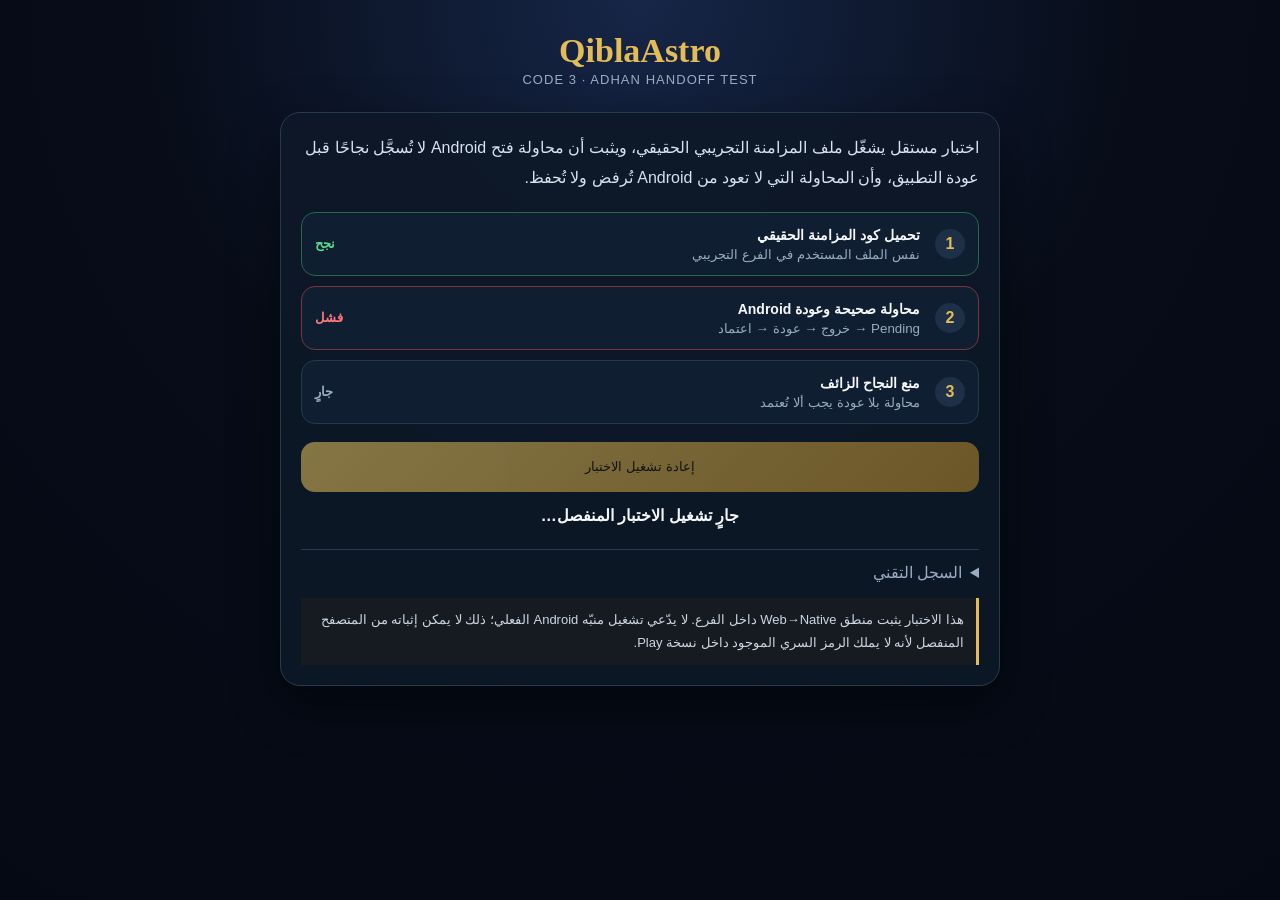
==== source/adhan-sync-test.html @ 59a13d58 "test(adhan): add standalone code3 handoff proof" ====
<!doctype html>
<html lang="ar" dir="rtl">
<head>
  <meta charset="utf-8">
  <meta name="viewport" content="width=device-width,initial-scale=1,viewport-fit=cover">
  <title>اختبار مزامنة الأذان — QiblaAstro Code 3</title>
  <style>
    :root{color-scheme:dark;--bg:#050914;--panel:#0d1828;--line:#263a50;--gold:#e3bb57;--ok:#55d98b;--bad:#ff7880;--muted:#9aacc1}
    *{box-sizing:border-box}body{margin:0;min-height:100vh;background:radial-gradient(circle at 50% 0,#162647 0,#070c18 45%,var(--bg) 100%);color:#f5f7fb;font-family:"Noto Sans Arabic",Tahoma,Arial,sans-serif;padding:22px}
    main{width:min(720px,100%);margin:auto}.brand{text-align:center;margin:10px 0 24px}.brand b{display:block;color:var(--gold);font:700 34px Georgia,serif}.brand span{color:var(--muted);font-size:13px;letter-spacing:.08em}
    .card{background:rgba(13,24,40,.94);border:1px solid var(--line);border-radius:20px;padding:20px;box-shadow:0 18px 50px #0007}.intro{line-height:1.9;color:#d8e1ed;margin:0 0 18px}.steps{display:grid;gap:10px;margin:18px 0}.step{display:grid;grid-template-columns:34px 1fr auto;gap:11px;align-items:center;background:#101e31;border:1px solid #24384e;border-radius:14px;padding:13px}.n{display:grid;place-items:center;width:30px;height:30px;border-radius:50%;background:#1d3048;color:var(--gold);font-weight:800}.step b{font-size:14px}.step small{display:block;color:var(--muted);margin-top:3px}.state{font-weight:800;font-size:13px;color:var(--muted)}.step.pass{border-color:#276845}.step.pass .state{color:var(--ok)}.step.fail{border-color:#79363b}.step.fail .state{color:var(--bad)}
    button{width:100%;min-height:50px;border:0;border-radius:14px;background:linear-gradient(135deg,#e8c35f,#b98a28);color:#171005;font:800 16px inherit;cursor:pointer}button:disabled{opacity:.55;cursor:wait}.summary{margin:14px 0 0;text-align:center;font-weight:800;min-height:28px}.summary.pass{color:var(--ok)}.summary.fail{color:var(--bad)}
    details{margin-top:15px;border-top:1px solid var(--line);padding-top:13px;color:var(--muted)}pre{direction:ltr;text-align:left;white-space:pre-wrap;overflow-wrap:anywhere;background:#050a12;padding:12px;border-radius:12px;font:12px/1.6 monospace;color:#bed0e5}
    .note{margin:16px 0 0;border-right:3px solid var(--gold);padding:10px 12px;background:#161b22;color:#cdd7e4;font-size:13px;line-height:1.8}
  </style>
</head>
<body>
<main>
  <div class="brand"><b>QiblaAstro</b><span>CODE 3 · ADHAN HANDOFF TEST</span></div>
  <section class="card">
    <p class="intro">اختبار مستقل يشغّل ملف المزامنة التجريبي الحقيقي، ويثبت أن محاولة فتح Android لا تُسجَّل نجاحًا قبل عودة التطبيق، وأن المحاولة التي لا تعود من Android تُرفض ولا تُحفظ.</p>
    <div class="steps">
      <div class="step" id="step-load"><span class="n">1</span><span><b>تحميل كود المزامنة الحقيقي</b><small>نفس الملف المستخدم في الفرع التجريبي</small></span><span class="state">جارٍ</span></div>
      <div class="step" id="step-return"><span class="n">2</span><span><b>محاولة صحيحة وعودة Android</b><small>Pending → خروج → عودة → اعتماد</small></span><span class="state">جارٍ</span></div>
      <div class="step" id="step-failure"><span class="n">3</span><span><b>منع النجاح الزائف</b><small>محاولة بلا عودة يجب ألا تُعتمد</small></span><span class="state">جارٍ</span></div>
    </div>
    <button id="run" type="button">إعادة تشغيل الاختبار</button>
    <p class="summary" id="summary" role="status" aria-live="polite"></p>
    <details><summary>السجل التقني</summary><pre id="log"></pre></details>
    <p class="note">هذا الاختبار يثبت منطق Web→Native داخل الفرع. لا يدّعي تشغيل منبّه Android الفعلي؛ ذلك لا يمكن إثباته من المتصفح المنفصل لأنه لا يملك الرمز السري الموجود داخل نسخة Play.</p>
  </section>
</main>
<script>
'use strict';
var LAT=30.0444,LON=31.2357,gnssSource='gps',QT=136.2;
var pCache=[{n:'الفجر',h:4.5},{n:'الظهر',h:12.1},{n:'العصر',h:15.5},{n:'المغرب',h:18.4},{n:'العشاء',h:19.8}];
var technicalLog=[],syncStatuses=[],lastNavigation='';
function log(message){technicalLog.push(new Date().toISOString().slice(11,23)+'  '+message);document.getElementById('log').textContent=technicalLog.join('\n');}
function setStep(id,ok,text){var el=document.getElementById(id);el.classList.remove('pass','fail');el.classList.add(ok?'pass':'fail');el.querySelector('.state').textContent=text|| (ok?'نجح':'فشل');}
function resetStep(id){var el=document.getElementById(id);el.classList.remove('pass','fail');el.querySelector('.state').textContent='جارٍ';}
function wait(ms){return new Promise(function(resolve){setTimeout(resolve,ms);});}
function storageClear(){sessionStorage.removeItem('qiblaastro:prayer-native-sync-last:v1');sessionStorage.removeItem('qiblaastro:prayer-native-sync-pending:v1');}
sessionStorage.setItem('qiblaastro:native-token','t'.repeat(40));
window.QiblaAdhanSyncTestAdapter={enabled:true,navigate:function(uri){lastNavigation=String(uri);log('NAV '+lastNavigation.slice(0,115)+'…');return true;}};
window.QiblaPrayerLocation={effective:function(){return{mode:'auto',lat:LAT,lon:LON,label:'القاهرة',timeZone:'Africa/Cairo'};}};
window.QiblaAdhanUI={getState:function(){return{enabled:true,advance:0,profile:'makkah',prayers:{'الفجر':'adhan','الظهر':'adhan','العصر':'adhan','المغرب':'adhan','العشاء':'adhan'}};}};
window.QiblaPrayerNativePlan={build:function(){return{timeZone:'Africa/Cairo'};},serialize:function(){return'2026-08-21:270,726,930,1104,1188|2026-08-22:271,726,929,1103,1187';}};
window.addEventListener('qiblaastro:prayer-native-sync-status',function(e){var status=e&&e.detail&&e.detail.status||'unknown';syncStatuses.push(status);log('STATUS '+status);});
async function runSuccessfulReturn(){storageClear();syncStatuses=[];lastNavigation='';var launched=window.QiblaPrayerNativeSync.sync();var before=window.QiblaPrayerNativeSync.status();var attempted=launched&&lastNavigation.indexOf('intent://prayer-sync?')===0&&lastNavigation.indexOf('package=com.qiblalabs')>0&&before.pending&&!before.last;log('BEFORE_RETURN pending='+!!before.pending+' last='+!!before.last);window.dispatchEvent(new Event('pagehide'));window.dispatchEvent(new Event('pageshow'));var after=window.QiblaPrayerNativeSync.status();var accepted=attempted&&!after.pending&&!!after.last&&syncStatuses.indexOf('android-opened')>=0&&syncStatuses.indexOf('returned')>=0;log('AFTER_RETURN pending='+!!after.pending+' last='+!!after.last);return accepted;}
async function runUnconfirmedFailure(){storageClear();syncStatuses=[];lastNavigation='';var launched=window.QiblaPrayerNativeSync.sync();var before=window.QiblaPrayerNativeSync.status();log('UNCONFIRMED_START pending='+!!before.pending+' last='+!!before.last);await wait(6300);var after=window.QiblaPrayerNativeSync.status();var rejected=launched&&!!before.pending&&!before.last&&!after.pending&&!after.last&&syncStatuses.indexOf('launch-unconfirmed')>=0;log('UNCONFIRMED_END pending='+!!after.pending+' last='+!!after.last);return rejected;}
async function runAll(){var button=document.getElementById('run'),summary=document.getElementById('summary');button.disabled=true;technicalLog=[];syncStatuses=[];summary.className='summary';summary.textContent='جارٍ تشغيل الاختبار المنفصل…';['step-load','step-return','step-failure'].forEach(resetStep);try{var loaded=!!(window.QiblaPrayerNativeSync&&window.QiblaPrayerNativeSync.sync);setStep('step-load',loaded,loaded?'نجح':'فشل');if(!loaded)throw new Error('لم يتم تحميل ملف المزامنة');var returned=await runSuccessfulReturn();setStep('step-return',returned,returned?'نجح':'فشل');var rejected=await runUnconfirmedFailure();setStep('step-failure',rejected,rejected?'نجح':'فشل');var all=loaded&&returned&&rejected;summary.className='summary '+(all?'pass':'fail');summary.textContent=all?'نجح الاختبار: لا يوجد اعتماد زائف للمزامنة':'فشل الاختبار: راجع السجل التقني';}catch(error){log('ERROR '+error.message);summary.className='summary fail';summary.textContent='فشل الاختبار: '+error.message;}finally{button.disabled=false;}}
document.getElementById('run').addEventListener('click',runAll);
</script>
<script src="js/presentation/prayer/schedule-sync.js?v=20260821-code3-adhan-sync-exp2" onload="runAll()" onerror="setStep('step-load',false,'فشل');document.getElementById('summary').textContent='تعذر تحميل ملف المزامنة'"></script>
</body>
</html>
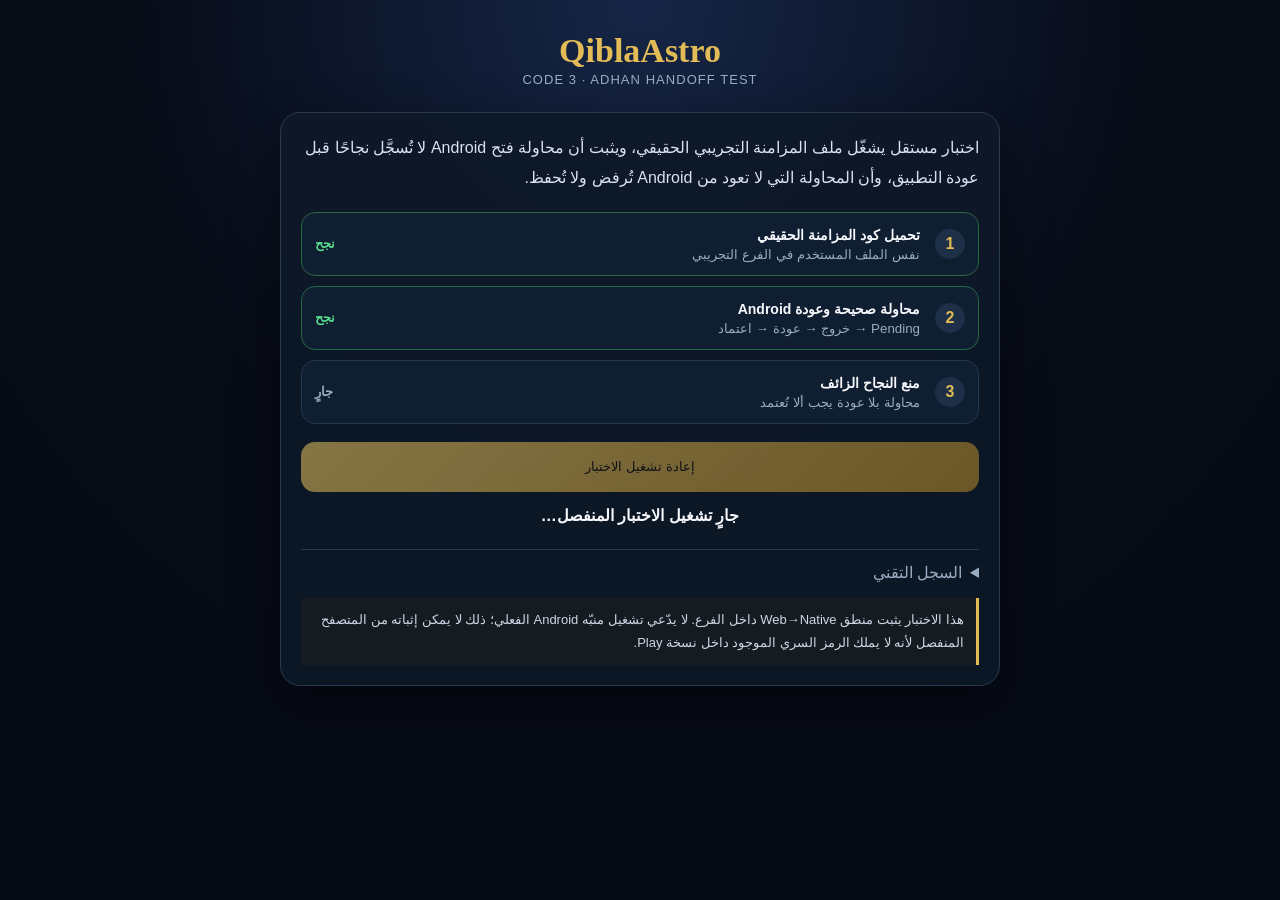
==== commit 00afa864: "test(adhan): stabilize standalone browser simulation" ====
--- a/source/adhan-sync-test.html
+++ b/source/adhan-sync-test.html
@@ -47,8 +47,8 @@
 window.QiblaPrayerNativePlan={build:function(){return{timeZone:'Africa/Cairo'};},serialize:function(){return'2026-08-21:270,726,930,1104,1188|2026-08-22:271,726,929,1103,1187';}};
 window.addEventListener('qiblaastro:prayer-native-sync-status',function(e){var status=e&&e.detail&&e.detail.status||'unknown';syncStatuses.push(status);log('STATUS '+status);});
 async function runSuccessfulReturn(){storageClear();syncStatuses=[];lastNavigation='';var launched=window.QiblaPrayerNativeSync.sync();var before=window.QiblaPrayerNativeSync.status();var attempted=launched&&lastNavigation.indexOf('intent://prayer-sync?')===0&&lastNavigation.indexOf('package=com.qiblalabs')>0&&before.pending&&!before.last;log('BEFORE_RETURN pending='+!!before.pending+' last='+!!before.last);window.dispatchEvent(new Event('pagehide'));window.dispatchEvent(new Event('pageshow'));var after=window.QiblaPrayerNativeSync.status();var accepted=attempted&&!after.pending&&!!after.last&&syncStatuses.indexOf('android-opened')>=0&&syncStatuses.indexOf('returned')>=0;log('AFTER_RETURN pending='+!!after.pending+' last='+!!after.last);return accepted;}
-async function runUnconfirmedFailure(){storageClear();syncStatuses=[];lastNavigation='';var launched=window.QiblaPrayerNativeSync.sync();var before=window.QiblaPrayerNativeSync.status();log('UNCONFIRMED_START pending='+!!before.pending+' last='+!!before.last);await wait(6300);var after=window.QiblaPrayerNativeSync.status();var rejected=launched&&!!before.pending&&!before.last&&!after.pending&&!after.last&&syncStatuses.indexOf('launch-unconfirmed')>=0;log('UNCONFIRMED_END pending='+!!after.pending+' last='+!!after.last);return rejected;}
-async function runAll(){var button=document.getElementById('run'),summary=document.getElementById('summary');button.disabled=true;technicalLog=[];syncStatuses=[];summary.className='summary';summary.textContent='جارٍ تشغيل الاختبار المنفصل…';['step-load','step-return','step-failure'].forEach(resetStep);try{var loaded=!!(window.QiblaPrayerNativeSync&&window.QiblaPrayerNativeSync.sync);setStep('step-load',loaded,loaded?'نجح':'فشل');if(!loaded)throw new Error('لم يتم تحميل ملف المزامنة');var returned=await runSuccessfulReturn();setStep('step-return',returned,returned?'نجح':'فشل');var rejected=await runUnconfirmedFailure();setStep('step-failure',rejected,rejected?'نجح':'فشل');var all=loaded&&returned&&rejected;summary.className='summary '+(all?'pass':'fail');summary.textContent=all?'نجح الاختبار: لا يوجد اعتماد زائف للمزامنة':'فشل الاختبار: راجع السجل التقني';}catch(error){log('ERROR '+error.message);summary.className='summary fail';summary.textContent='فشل الاختبار: '+error.message;}finally{button.disabled=false;}}
+async function runUnconfirmedFailure(){storageClear();syncStatuses=[];lastNavigation='';var launched=window.QiblaPrayerNativeSync.sync();localStorage.removeItem('qiblaastro:prayer-native-sync-enabled:v1');var before=window.QiblaPrayerNativeSync.status();log('UNCONFIRMED_START pending='+!!before.pending+' last='+!!before.last);await wait(6300);var after=window.QiblaPrayerNativeSync.status();var rejected=launched&&!!before.pending&&!before.last&&!after.pending&&!after.last&&syncStatuses.indexOf('launch-unconfirmed')>=0;log('UNCONFIRMED_END pending='+!!after.pending+' last='+!!after.last);return rejected;}
+async function runAll(){var button=document.getElementById('run'),summary=document.getElementById('summary');button.disabled=true;technicalLog=[];syncStatuses=[];summary.className='summary';summary.textContent='جارٍ تشغيل الاختبار المنفصل…';['step-load','step-return','step-failure'].forEach(resetStep);try{var loaded=!!(window.QiblaPrayerNativeSync&&window.QiblaPrayerNativeSync.sync&&window.QiblaPrayerScheduleSync&&window.QiblaPrayerScheduleSync.start);if(loaded){window.QiblaPrayerScheduleSync.start();await wait(25);}setStep('step-load',loaded,loaded?'نجح':'فشل');if(!loaded)throw new Error('لم يتم تحميل ملف المزامنة');var returned=await runSuccessfulReturn();setStep('step-return',returned,returned?'نجح':'فشل');var rejected=await runUnconfirmedFailure();setStep('step-failure',rejected,rejected?'نجح':'فشل');var all=loaded&&returned&&rejected;summary.className='summary '+(all?'pass':'fail');summary.textContent=all?'نجح الاختبار: لا يوجد اعتماد زائف للمزامنة':'فشل الاختبار: راجع السجل التقني';}catch(error){log('ERROR '+error.message);summary.className='summary fail';summary.textContent='فشل الاختبار: '+error.message;}finally{button.disabled=false;}}
 document.getElementById('run').addEventListener('click',runAll);
 </script>
 <script src="js/presentation/prayer/schedule-sync.js?v=20260821-code3-adhan-sync-exp2" onload="runAll()" onerror="setStep('step-load',false,'فشل');document.getElementById('summary').textContent='تعذر تحميل ملف المزامنة'"></script>
